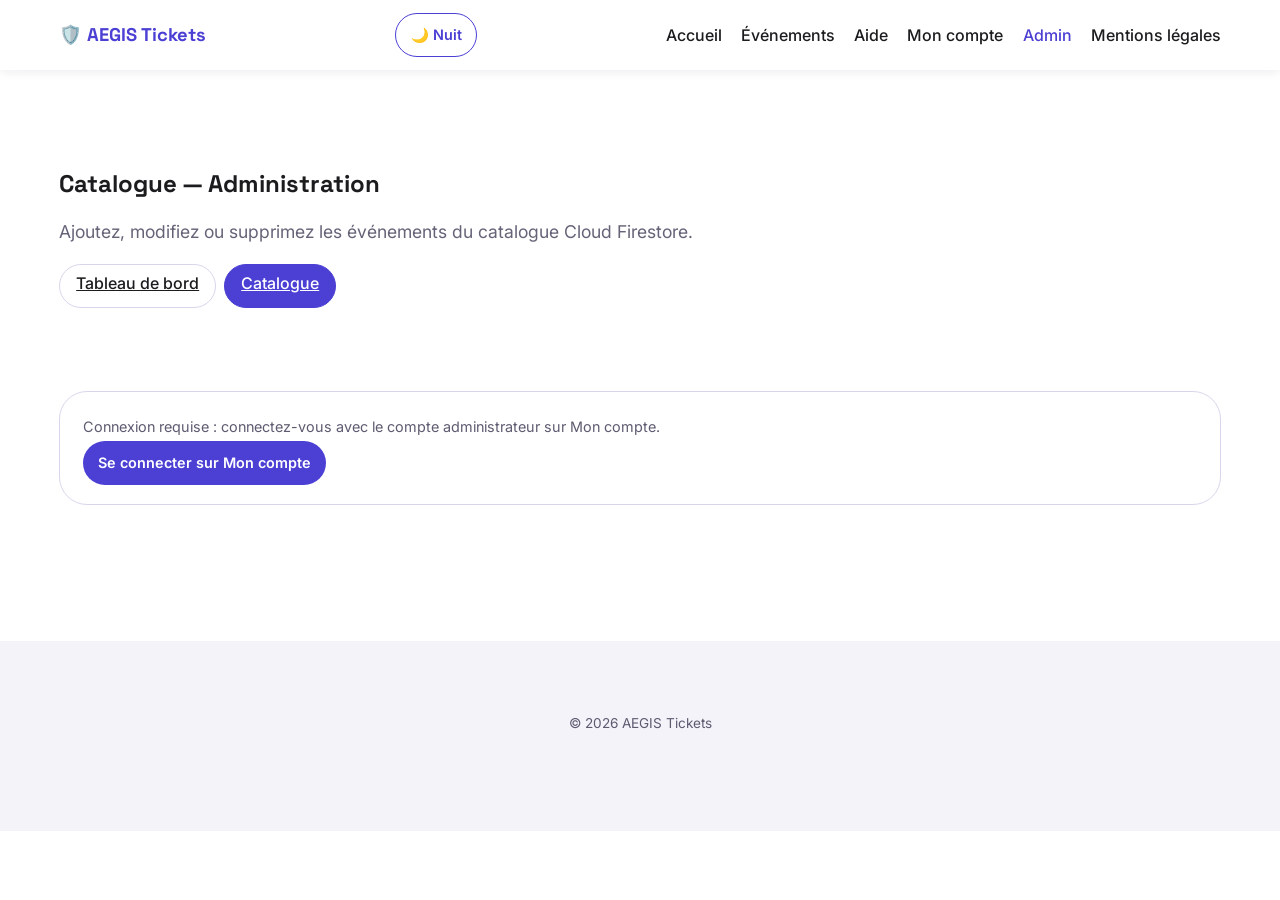
==== admin-catalogue.html @ 67c186d0 "Split admin dashboard/catalog and add light/dark theme toggle" ====
<!DOCTYPE html>
<html lang="fr">
<head>
<meta charset="UTF-8"><meta name="viewport" content="width=device-width, initial-scale=1">
<title>Catalogue Admin — AEGIS Tickets</title>
<link rel="icon" href="assets/img/favicon.svg" type="image/svg+xml">
<link href="https://fonts.googleapis.com/css2?family=Space+Grotesk:wght@400;500;700&family=Inter:wght@400;500;600&display=swap" rel="stylesheet">
<link rel="stylesheet" href="https://fonts.googleapis.com/css2?family=Material+Symbols+Outlined:opsz,wght,FILL,GRAD@24,400,0,0">
<link rel="stylesheet" href="assets/css/style.css">
</head>
<body>
<a class="skip-link" href="#main">Aller au contenu principal</a>
<header class="site-header"><nav class="nav-main" role="navigation" aria-label="Navigation principale">
<a class="brand" href="index.html">🛡️ AEGIS Tickets</a>
<button class="nav-toggle" id="nav-toggle" aria-expanded="false" aria-controls="nav-menu" aria-label="Menu">☰</button>
<ul id="nav-menu" class="nav-menu" hidden>
<li><a href="index.html">Accueil</a></li><li><a href="evenements.html">Événements</a></li>
<li><a href="aide.html">Aide</a></li><li><a href="compte.html">Mon compte</a></li><li><a href="admin.html" aria-current="page">Admin</a></li><li><a href="mentions-legales.html">Mentions légales</a></li>
</ul></nav></header>
<main id="main">
<section class="page-hero">
  <h1>Catalogue — Administration</h1>
  <p class="hero-lead">Ajoutez, modifiez ou supprimez les événements du catalogue Cloud Firestore.</p>
  <nav class="chips" aria-label="Navigation de l'espace administrateur">
    <a class="chip" href="admin.html">Tableau de bord</a>
    <a class="chip is-active" href="admin-catalogue.html" aria-current="page">Catalogue</a>
  </nav>
</section>

<section class="card" id="admin-gate" aria-label="Accès administrateur">
  <div class="card-body">
    <p id="admin-status" class="card-meta">Vérification des droits administrateur…</p>
    <a class="btn btn-primary btn-sm" id="admin-login-link" href="compte.html" hidden>Se connecter sur Mon compte</a>
  </div>
</section>

<section id="admin-panel" hidden aria-label="Gestion du catalogue">
  <div class="card" style="margin:1.5rem 0">
    <div class="card-body">
      <h2>Ajouter / modifier un événement</h2>
      <form id="admin-event-form" class="contact-form">
        <div class="form-row"><label for="ae-id">Identifiant (slug)</label><input type="text" id="ae-id" required placeholder="ex: soiree-vip-ete"></div>
        <div class="form-row"><label for="ae-title">Titre</label><input type="text" id="ae-title" required placeholder="Nom du spectacle"></div>
        <div class="form-row"><label for="ae-category">Catégorie (festival, concert, theatre, sport)</label><input type="text" id="ae-category" required value="concert"></div>
        <div class="form-row"><label for="ae-catlabel">Libellé catégorie</label><input type="text" id="ae-catlabel" required value="Concert"></div>
        <div class="form-row"><label for="ae-date">Date</label><input type="text" id="ae-date" required placeholder="15 juillet 2027"></div>
        <div class="form-row"><label for="ae-lieu">Lieu</label><input type="text" id="ae-lieu" required placeholder="Paris"></div>
        <div class="form-row"><label for="ae-prix">Prix (€)</label><input type="number" id="ae-prix" required min="1" step="1" value="40"></div>
        <div class="form-row"><label for="ae-stock">Stock</label><input type="number" id="ae-stock" required min="0" step="1" value="100"></div>
        <div class="form-row"><label for="ae-img">Image (chemin relatif)</label><input type="text" id="ae-img" required value="assets/img/events/nova.jpg"></div>
        <div class="form-row"><label for="ae-desc">Description</label><textarea id="ae-desc" rows="2" required>Événement officiel AEGIS Tickets.</textarea></div>
        <div class="form-actions">
          <button type="submit" class="btn btn-primary btn-sm">Enregistrer dans Firestore</button>
          <button type="button" class="btn btn-outline btn-sm" id="ae-reset">Nouveau</button>
        </div>
        <p class="form-msg" id="ae-msg" role="status" aria-live="polite"></p>
      </form>
    </div>
  </div>

  <div class="section-head">
    <h2>Catalogue actuel</h2>
    <div class="search-bar"><input type="search" id="ae-search" placeholder="Filtrer par titre, lieu ou slug…" aria-label="Filtrer le catalogue"></div>
  </div>
  <div class="tickets-list" id="admin-events-list"></div>
</section>
</main>
<footer class="site-footer"><p class="footer-bottom">© 2026 AEGIS Tickets</p></footer>
<script src="assets/js/cart-core.js"></script><script src="assets/js/main.js"></script>
</body></html>
---- assets/css/style.css ----
/* ===== AEGIS Tickets — Material 3 ===== */
:root {
  --primary:#4b3fd4; --primary-dark:#2a22a8; --on-primary:#fff;
  --secondary:#ff5c8a; --tertiary:#00b3a4;
  --surface:#fff; --surface-2:#f4f3fa; --on-surface:#1c1c1e; --muted:#5d5b70;
  --outline:#d9d6ec; --success:#00695c; --error:#c2185b;
  --radius-s:8px; --radius-m:16px; --radius-l:28px;
  --font-display:'Space Grotesk',sans-serif; --font-body:'Inter',sans-serif;
}
:root[data-theme="light"] {
  --primary:#4b3fd4; --primary-dark:#2a22a8; --on-primary:#fff;
  --surface:#fff; --surface-2:#f4f3fa; --on-surface:#1c1c1e; --muted:#5d5b70; --outline:#d9d6ec;
}
:root[data-theme="dark"] {
  --primary:#8b82ff; --primary-dark:#6c61f2; --on-primary:#fff;
  --surface:#17161d; --surface-2:#221f33; --on-surface:#f2f1fa; --muted:#b3b1c9; --outline:#3a3752;
}
@media (prefers-color-scheme: dark) {
  :root:not([data-theme="light"]) { --primary:#8b82ff; --primary-dark:#6c61f2; --surface:#17161d; --surface-2:#221f33; --on-surface:#f2f1fa; --muted:#b3b1c9; --outline:#3a3752; }
}
* { box-sizing:border-box; }
html { scroll-behavior:smooth; }
body { margin:0; font-family:var(--font-body); background:var(--surface); color:var(--on-surface); line-height:1.6; }
h1,h2,h3 { font-family:var(--font-display); line-height:1.2; }
img { max-width:100%; display:block; }
a { color:var(--primary); }
.sr-only { position:absolute; width:1px; height:1px; overflow:hidden; clip:rect(0 0 0 0); white-space:nowrap; }
.skip-link { position:absolute; left:-9999px; top:0; background:var(--primary); color:#fff; padding:.6rem 1rem; z-index:999; border-radius:0 0 var(--radius-s) 0; }
.skip-link:focus { left:0; }
:focus-visible { outline:3px solid var(--secondary); outline-offset:2px; }
@media (prefers-reduced-motion: reduce) { html { scroll-behavior:auto; } * { animation:none !important; transition:none !important; } }

/* Header */
.site-header { position:sticky; top:0; z-index:100; background:var(--surface); box-shadow:0 2px 10px rgba(20,15,60,.08); }
.nav-main { display:flex; align-items:center; justify-content:space-between; gap:1rem; max-width:1200px; margin:auto; padding:.8rem 1.2rem; }
.brand { display:inline-flex; align-items:center; gap:.4rem; min-height:44px; font-family:var(--font-display); font-weight:700; font-size:1.15rem; color:var(--primary); text-decoration:none; }
.nav-menu { display:flex; gap:1.2rem; list-style:none; margin:0; padding:0; }
.nav-menu a { display:inline-block; min-height:44px; line-height:44px; text-decoration:none; color:var(--on-surface); font-weight:500; }
.nav-menu a:hover, .nav-menu a[aria-current="page"] { color:var(--primary); }
.nav-toggle { display:none; min-height:44px; min-width:44px; background:none; border:1px solid var(--outline); border-radius:var(--radius-s); font-size:1.3rem; cursor:pointer; color:var(--on-surface); }

main { max-width:1200px; margin:auto; padding:0 1.2rem 3rem; }

/* Hero */
.hero { position:relative; min-height:60vh; display:flex; align-items:center; border-radius:var(--radius-l); overflow:hidden; margin-top:1.2rem; }
.hero-bg { position:absolute; inset:0; width:100%; height:100%; object-fit:cover; }
.hero::after { content:""; position:absolute; inset:0; background:linear-gradient(100deg, rgba(30,20,90,.85), rgba(75,63,212,.55) 55%, rgba(255,92,138,.35)); }
.hero-content { position:relative; z-index:1; color:#fff; padding:3rem 2.5rem; max-width:640px; }
.hero-kicker { display:inline-block; background:var(--secondary); color:#fff; font-weight:600; font-size:.8rem; text-transform:uppercase; letter-spacing:.08em; padding:.3rem .8rem; border-radius:999px; }
.hero h1 { font-size:clamp(2rem,5vw,3.4rem); margin:.8rem 0; }
.hero-lead { font-size:1.1rem; opacity:.95; }
.page-hero { padding:2.5rem 0 1.5rem; }
.page-hero .hero-lead { color:var(--muted); }
.hero-actions { display:flex; gap:.8rem; flex-wrap:wrap; margin-top:1.4rem; }

/* Countdown */
.countdown { display:inline-block; margin-top:1.6rem; background:rgba(255,255,255,.14); backdrop-filter:blur(6px); border:1px solid rgba(255,255,255,.35); border-radius:var(--radius-m); padding:.6rem 1.1rem; }
.cd-label { display:block; font-size:.75rem; text-transform:uppercase; letter-spacing:.08em; opacity:.85; }
.cd-value { font-family:'JetBrains Mono',monospace; font-weight:600; font-size:1.15rem; color:#ffd166; }

/* Boutons & chips */
.btn { display:inline-flex; align-items:center; justify-content:center; gap:.4rem; min-height:44px; padding:.55rem 1.2rem; border-radius:999px; border:1px solid transparent; font:inherit; font-weight:600; cursor:pointer; text-decoration:none; }
.btn-lg { min-height:52px; padding:.8rem 1.6rem; font-size:1.05rem; }
.btn-sm { min-height:40px; padding:.35rem .9rem; font-size:.9rem; }
.btn-primary { background:var(--primary); color:var(--on-primary); }
.btn-primary:hover { background:var(--primary-dark); }
.btn-primary:disabled { opacity:.6; cursor:default; }
.btn-outline { background:transparent; color:var(--primary); border-color:var(--primary); }
.hero .btn-outline { color:#fff; border-color:#fff; }
.icon-btn { background:none; border:none; min-width:44px; min-height:44px; cursor:pointer; color:var(--on-surface); border-radius:50%; }
.chips { display:flex; gap:.5rem; flex-wrap:wrap; margin:.8rem 0 1.2rem; }
.chip { min-height:44px; padding:.4rem 1rem; border-radius:999px; border:1px solid var(--outline); background:var(--surface); color:var(--on-surface); font:inherit; font-weight:500; cursor:pointer; }
.chip.is-active { background:var(--primary); border-color:var(--primary); color:#fff; }

/* Sections */
section { margin:2.5rem 0; }
.section-head { display:flex; align-items:center; justify-content:space-between; gap:1rem; flex-wrap:wrap; }
.search-bar input, .newsletter-form input, .contact-form input, .contact-form textarea, .form-row input, .form-row textarea, .cart-promo input {
  width:100%; min-height:44px; padding:.55rem .9rem; border:1px solid var(--outline); border-radius:var(--radius-s);
  font:inherit; background:var(--surface); color:var(--on-surface);
}
.search-bar { max-width:480px; margin-bottom:.4rem; }

/* Grille de cartes */
.cards-grid { display:grid; grid-template-columns:repeat(auto-fill,minmax(260px,1fr)); gap:1.2rem; }
.cards-grid.three { grid-template-columns:repeat(auto-fit,minmax(240px,1fr)); }
.card { background:var(--surface); border:1px solid var(--outline); border-radius:var(--radius-l); overflow:hidden; transition:transform .2s, box-shadow .2s; }
.card:hover { transform:translateY(-4px); box-shadow:0 12px 28px rgba(40,30,110,.14); }
.card-body { padding:1.2rem 1.4rem; }
.card-event { text-decoration:none; color:inherit; display:block; }
.card-icon { font-size:2rem; color:var(--primary); }
.card-tag { display:inline-block; background:rgba(0,179,164,.12); color:var(--tertiary); font-size:.75rem; font-weight:600; text-transform:uppercase; letter-spacing:.06em; padding:.2rem .6rem; border-radius:999px; }
.card-title-link { margin:.5rem 0 .3rem; font-size:1.15rem; color:var(--on-surface); }
.card-meta { color:var(--muted); font-size:.9rem; margin:.2rem 0; }
.card-foot { display:flex; justify-content:space-between; align-items:center; margin-top:.6rem; }
.card-price { font-weight:700; color:var(--primary); font-size:1.05rem; }
.card-stock { font-size:.8rem; color:var(--muted); }
.card-stock.low { color:var(--error); font-weight:600; }

/* Stats */
.stats-bar { display:flex; justify-content:space-around; gap:1rem; flex-wrap:wrap; background:var(--surface-2); border-radius:var(--radius-m); padding:1.4rem; }
.stat-item { text-align:center; }
.stat-number { display:block; font-family:var(--font-display); font-weight:700; font-size:1.5rem; color:var(--primary); }
.stat-label { font-size:.82rem; color:var(--muted); }

/* Carte map */
.map-card iframe { width:100%; height:280px; border:0; display:block; }
.map-actions { display:flex; flex-wrap:wrap; gap:.6rem; margin-top:.9rem; }
.map-actions .material-symbols-outlined { font-size:1.1rem; }

/* Presse fête */
.press-party { border-radius:var(--radius-l); padding:3rem 1.5rem; text-align:center; color:#fff;
  background:linear-gradient(120deg, var(--secondary), #ffb347 45%, var(--primary)); position:relative; overflow:hidden; }
.press-badge { display:inline-block; background:rgba(255,255,255,.2); border:1px solid rgba(255,255,255,.5); padding:.3rem .9rem; border-radius:999px; font-size:.8rem; font-weight:600; text-transform:uppercase; letter-spacing:.08em; }
.press-title { font-family:'Playfair Display',serif; font-style:italic; font-size:clamp(1.6rem,4vw,2.4rem); margin:.8rem 0 1.6rem; }
.press-cards { display:flex; justify-content:center; gap:1rem; flex-wrap:wrap; }
.press-card { display:flex; align-items:center; justify-content:center; min-height:64px; min-width:64px; padding:0 1.2rem; background:#fff; border-radius:var(--radius-m); transform:rotate(-2deg); box-shadow:0 8px 20px rgba(0,0,0,.18); transition:transform .2s; }
.press-card:nth-child(2n) { transform:rotate(2deg); }
.press-card:hover { transform:rotate(0) scale(1.05); }
.press-card img { max-height:28px; width:auto; }

/* Compte */
.account-profile { padding:1.4rem; }
.profile-main { display:flex; align-items:center; gap:1rem; flex-wrap:wrap; }
.avatar { width:64px; height:64px; border-radius:50%; display:flex; align-items:center; justify-content:center;
  font-family:var(--font-display); font-weight:700; font-size:1.4rem; color:#fff;
  background:linear-gradient(135deg, var(--primary), var(--secondary)); }
.profile-main h2 { margin:0; }
.profile-mail { color:var(--muted); margin:.2rem 0; word-break:break-all; }
.profile-badge { display:inline-block; background:rgba(0,179,164,.12); color:var(--success); font-size:.8rem; font-weight:600; padding:.2rem .6rem; border-radius:999px; }
.profile-main .profile-actions { margin-left:auto; display:flex; gap:.5rem; flex-wrap:wrap; }
.account-auth { margin-bottom:1.2rem; }
.account-auth[hidden], #account-profile[hidden], #logout-btn[hidden] { display:none !important; }
.profile-form { margin-top:1rem; padding:1.2rem; background:var(--surface-2); border-radius:var(--radius-m); display:grid; gap:.9rem; }
.profile-form[hidden] { display:none !important; }
.form-row { display:grid; gap:.3rem; }
.form-row label { font-weight:600; font-size:.9rem; }
.form-actions { display:flex; gap:.6rem; }
.form-msg { margin:.3rem 0 0; font-size:.9rem; }
.form-msg.ok { color:var(--success); } .form-msg.ko { color:var(--error); }

/* Billets */
.tickets-list { display:grid; gap:1rem; }
.ticket .qr { font-family:'JetBrains Mono',monospace; background:var(--surface-2); border:1px dashed var(--outline); border-radius:var(--radius-s); padding:.5rem .8rem; display:inline-block; margin-top:.5rem; font-size:.85rem; }
.no-result { color:var(--muted); font-style:italic; }

/* Panier */
.cart-fab { position:fixed; right:1.4rem; bottom:88px; width:56px; height:56px; border-radius:50%; border:none;
  background:var(--primary); color:#fff; font-size:1.5rem; cursor:pointer; z-index:120; box-shadow:0 8px 20px rgba(40,30,110,.35); }
.cart-badge { position:absolute; top:-4px; right:-4px; background:var(--secondary); color:#fff; border-radius:50%; min-width:22px; height:22px; display:flex; align-items:center; justify-content:center; font-size:.75rem; font-weight:700; }
.cart-badge[hidden], .cart-overlay[hidden], .cookie-banner[hidden], .no-result[hidden] { display:none !important; }
.cart-overlay { position:fixed; inset:0; background:rgba(10,8,30,.5); z-index:130; }
.cart-panel { position:fixed; top:0; right:0; height:100dvh; width:min(400px,100vw); background:var(--surface); z-index:140;
  box-shadow:-8px 0 30px rgba(0,0,0,.2); padding:1.2rem; overflow-y:auto; display:flex; flex-direction:column; gap:1rem; }
.cart-panel[hidden] { display:none !important; }
.cart-head { display:flex; align-items:center; justify-content:space-between; }
.cart-head h2 { margin:0; }
.cart-items { display:grid; gap:.7rem; }
.cart-empty { color:var(--muted); font-style:italic; text-align:center; padding:1.2rem .6rem; margin:0; }
.cart-item { display:grid; grid-template-columns:1fr auto auto auto; align-items:center; gap:.6rem; padding:.7rem; background:var(--surface-2); border-radius:var(--radius-s); }
.ci-info { display:flex; flex-direction:column; gap:.15rem; min-width:0; }
.ci-name { font-weight:600; }
.ci-meta { font-size:.78rem; color:var(--muted); }
.ci-price { font-weight:600; white-space:nowrap; }
.ci-qty { display:inline-flex; align-items:center; gap:.4rem; }
.qty-btn { min-width:36px; min-height:36px; border-radius:50%; border:1px solid var(--outline); background:var(--surface); color:var(--on-surface); font-weight:700; font-size:1.1rem; line-height:1; padding:0; display:inline-flex; align-items:center; justify-content:center; cursor:pointer; }
.qty-btn:hover { background:var(--primary); border-color:var(--primary); color:#fff; }
.cart-totals { border-top:1px solid var(--outline); padding-top:.8rem; font-size:.95rem; }
.cart-totals .ttc { font-size:1.15rem; color:var(--primary); }
.cart-promo { display:flex; gap:.5rem; }

/* Page détail événement */
.event-hero { position:relative; border-radius:var(--radius-l); overflow:hidden; margin-top:1.2rem; }
.event-hero-img { width:100%; height:300px; object-fit:cover; }
.event-hero-body { position:absolute; left:0; right:0; bottom:0; padding:1.4rem 1.6rem; color:#fff; background:linear-gradient(transparent, rgba(20,15,60,.85)); }
.buy-box { border:2px solid var(--primary); }

/* FAQ */
details.card summary { cursor:pointer; padding:1rem 1.4rem; font-weight:600; font-family:var(--font-display); min-height:44px; }
details.card[open] summary { border-bottom:1px solid var(--outline); }

/* Footer */
.site-footer { background:var(--surface-2); margin-top:3rem; padding:2.5rem 1.2rem 6rem; }
.footer-cols { max-width:1200px; margin:auto; display:grid; grid-template-columns:repeat(auto-fit,minmax(220px,1fr)); gap:1.6rem; }
.footer-cols ul { list-style:none; padding:0; margin:0; }
.footer-cols a { display:inline-block; min-height:44px; line-height:44px; text-decoration:none; color:var(--on-surface); }
.footer-cols a:hover { color:var(--primary); }
.footer-cols h3 { margin-top:0; }
.newsletter-form { display:flex; gap:.5rem; }
.footer-bottom { text-align:center; color:var(--muted); font-size:.85rem; max-width:1200px; margin:2rem auto 0; }

/* Bandeau cookies */
.cookie-banner { position:fixed; left:0; right:0; bottom:0; z-index:150; background:var(--surface); border-top:1px solid var(--outline); padding:1rem 1.2rem; display:flex; align-items:center; justify-content:space-between; gap:1rem; flex-wrap:wrap; }
.cookie-banner p { margin:0; }
.cookie-actions { display:flex; gap:.5rem; }
body.has-cookie-banner { padding-bottom:96px; }

/* Responsive */
@media (max-width:720px) {
  .nav-toggle { display:inline-flex; align-items:center; justify-content:center; }
  .nav-menu { position:absolute; top:100%; left:0; right:0; flex-direction:column; gap:0; background:var(--surface); box-shadow:0 12px 24px rgba(0,0,0,.12); padding:.6rem 1.2rem 1rem; }
  .nav-menu[hidden] { display:none; }
  .hero { min-height:70vh; }
  .hero-content { padding:2rem 1.4rem; }
  .profile-main .btn { margin-left:0; }
  body.has-cookie-banner { padding-bottom:150px; }
}
.card-img { width:100%; aspect-ratio:16/9; height:auto; display:block; object-fit:cover; }
.event-hero-img { width:100%; height:320px; object-fit:cover; }
.hero-bg { width:100%; height:100%; object-fit:cover; }
/* CTA vifs */
.btn-cta { background: linear-gradient(120deg, var(--secondary), #ffb347); color:#fff; box-shadow:0 8px 24px rgba(255,92,138,.45); font-size:1.1rem; }
.btn-cta:hover { transform:translateY(-2px); box-shadow:0 12px 30px rgba(255,92,138,.55); }
.btn-ghost { background:rgba(255,255,255,.12); color:#fff; border-color:rgba(255,255,255,.6); backdrop-filter:blur(4px); }
.btn-ghost:hover { background:rgba(255,255,255,.22); }
.hero-trust { list-style:none; display:flex; gap:1.2rem; flex-wrap:wrap; padding:0; margin:1.4rem 0 0; font-size:.9rem; }
.hero-trust li { display:inline-flex; align-items:center; gap:.35rem; }
.hero-trust .material-symbols-outlined { font-size:1.1rem; color:#7dffd4; }
.hero-content h1 { text-shadow:0 2px 18px rgba(0,0,0,.35); }
.press-card { transform:rotate(-1.2deg); }
.press-card:nth-child(2n) { transform:rotate(1.2deg); }
.press-card img { max-height:28px; width:auto; height:auto; max-width:140px; object-fit:contain; }
@media (max-width:720px) { .press-cards { flex-direction:row; } }
/* Icônes + animations section presse */
.press-badge .material-symbols-outlined { font-size:1rem; vertical-align:-2px; }
.press-sub { display:flex; align-items:center; justify-content:center; gap:.4rem; opacity:.9; font-size:.95rem; margin:-.6rem 0 1.4rem; }
.press-sub .material-symbols-outlined { color:#ffe082; }
.press-spark { position:absolute; color:rgba(255,255,255,.85); animation:sparkFloat 4s ease-in-out infinite; }
.press-spark.s1 { top:18%; left:8%; font-size:1.6rem; }
.press-spark.s2 { top:24%; right:10%; font-size:1.3rem; animation-delay:1.2s; }
.press-spark.s3 { bottom:16%; left:14%; font-size:1.1rem; animation-delay:2.1s; }
@keyframes sparkFloat { 0%,100% { transform:translateY(0) rotate(0); opacity:.7; } 50% { transform:translateY(-12px) rotate(20deg); opacity:1; } }
.press-card { animation:cardIn .6s ease backwards; }
.press-card:nth-child(1) { animation-delay:.05s; } .press-card:nth-child(2) { animation-delay:.15s; }
.press-card:nth-child(3) { animation-delay:.25s; } .press-card:nth-child(4) { animation-delay:.35s; }
@keyframes cardIn { from { opacity:0; transform:translateY(18px) rotate(0); } to { opacity:1; } }
.press-card:hover { animation:cardPop .3s ease; }
@keyframes cardPop { 50% { transform:scale(1.08) rotate(0); } }
@media (prefers-reduced-motion: reduce) { .press-spark, .press-card { animation:none !important; } }
/* Témoignages : avatar circulaire 50% + auteur */
.temoignage .card-body { display:flex; flex-direction:column; align-items:center; text-align:center; gap:.8rem; }
.avatar-img { width:72px; height:72px; border-radius:50%; object-fit:cover; border:3px solid var(--secondary); box-shadow:0 4px 12px rgba(255,92,138,.3); }
.temoignage-text { font-size:1rem; margin:0; font-style:italic; }
.temoignage-author { display:flex; flex-direction:column; font-style:normal; }
.temoignage-author strong { font-family:var(--font-display); color:var(--primary); }
.temoignage-author span { font-size:.82rem; color:var(--muted); }

.hero-kicker { color:#4a0e2e; }
/* Correctifs QA : contraste kicker + boutons sm >= 44px */
@media (max-width:720px) {
  .btn-sm { min-height:44px; }
}
.btn-sm { min-height:44px; }
/* FAQ : cartes propres, indicateur animé, contenu aéré */
details.card { margin-bottom:.7rem; }
details.card summary { list-style:none; position:relative; padding-right:2.4rem; }
details.card summary::-webkit-details-marker { display:none; }
details.card summary::after { content:"expand_more"; font-family:'Material Symbols Outlined'; position:absolute; right:1.1rem; top:50%; transform:translateY(-50%); transition:transform .2s; color:var(--primary); }
details.card[open] summary::after { transform:translateY(-50%) rotate(180deg); }
details.card .card-body { padding-top:.2rem; }
/* Formulaire : grille aérée, labels bien visibles */
.contact-form { display:grid; gap:1rem; padding:1.4rem; }
.contact-form .form-row { gap:.4rem; }
.contact-form label { font-size:.95rem; }
.contact-form .btn { justify-self:start; }
/* chevron FAQ : icône material, plus de texte brut */
details.card summary::after { content:""; width:24px; height:24px; right:1.2rem;
  background:currentColor; -webkit-mask:url("data:image/svg+xml,%3Csvg xmlns='http://www.w3.org/2000/svg' viewBox='0 0 24 24'%3E%3Cpath d='M7 10l5 5 5-5z'/%3E%3C/svg%3E") center/contain no-repeat;
  mask:url("data:image/svg+xml,%3Csvg xmlns='http://www.w3.org/2000/svg' viewBox='0 0 24 24'%3E%3Cpath d='M7 10l5 5 5-5z'/%3E%3C/svg%3E") center/contain no-repeat; }

/* ===== Tarifs multiples ===== */
.tarifs { display: flex; flex-direction: column; gap: .75rem; }
.tarif-option {
  display: flex; align-items: center; gap: .75rem;
  padding: .9rem 1rem; border: 2px solid var(--border, #e2e2ea);
  border-radius: 12px; cursor: pointer; min-height: 44px;
  transition: border-color .15s, background .15s;
}
.tarif-option:has(input:checked) { border-color: var(--primary, #4b3fd4); background: rgba(75,63,212,.06); }
.tarif-option input { accent-color: var(--primary, #4b3fd4); width: 20px; height: 20px; flex-shrink: 0; }
.tarif-option .tarif-label { font-weight: 600; flex: 1; }
.tarif-option .tarif-prix { font-weight: 700; color: var(--primary, #4b3fd4); }
.tarif-note { font-size: .85rem; color: var(--text-muted, #666); margin-top: .5rem; }
@media (prefers-reduced-motion: reduce) { .tarif-option { transition: none; } }

/* ===== Option cadeau ===== */
.cadeau-box { margin-top: 1rem; padding-top: 1rem; border-top: 1px solid var(--border, #e2e2ea); }
.cadeau-option { display: flex; align-items: center; gap: .6rem; cursor: pointer; min-height: 44px; }
.cadeau-option input { accent-color: var(--primary, #4b3fd4); width: 20px; height: 20px; flex-shrink: 0; }
.cadeau-label { font-weight: 600; }
.cadeau-fields { display: flex; flex-direction: column; gap: .4rem; margin-top: .75rem; padding: .9rem; background: rgba(75,63,212,.05); border-radius: 12px; }
.cadeau-fields label { font-size: .9rem; font-weight: 600; margin-top: .4rem; }
.cadeau-fields input, .cadeau-fields textarea {
  padding: .7rem .9rem; border: 1.5px solid var(--border, #e2e2ea); border-radius: 10px;
  font: inherit; min-height: 44px; background: #fff; color: inherit;
}
.cadeau-fields textarea { min-height: 80px; resize: vertical; }
.cadeau-fields input:focus, .cadeau-fields textarea:focus { outline: 2px solid var(--primary, #4b3fd4); outline-offset: 1px; }
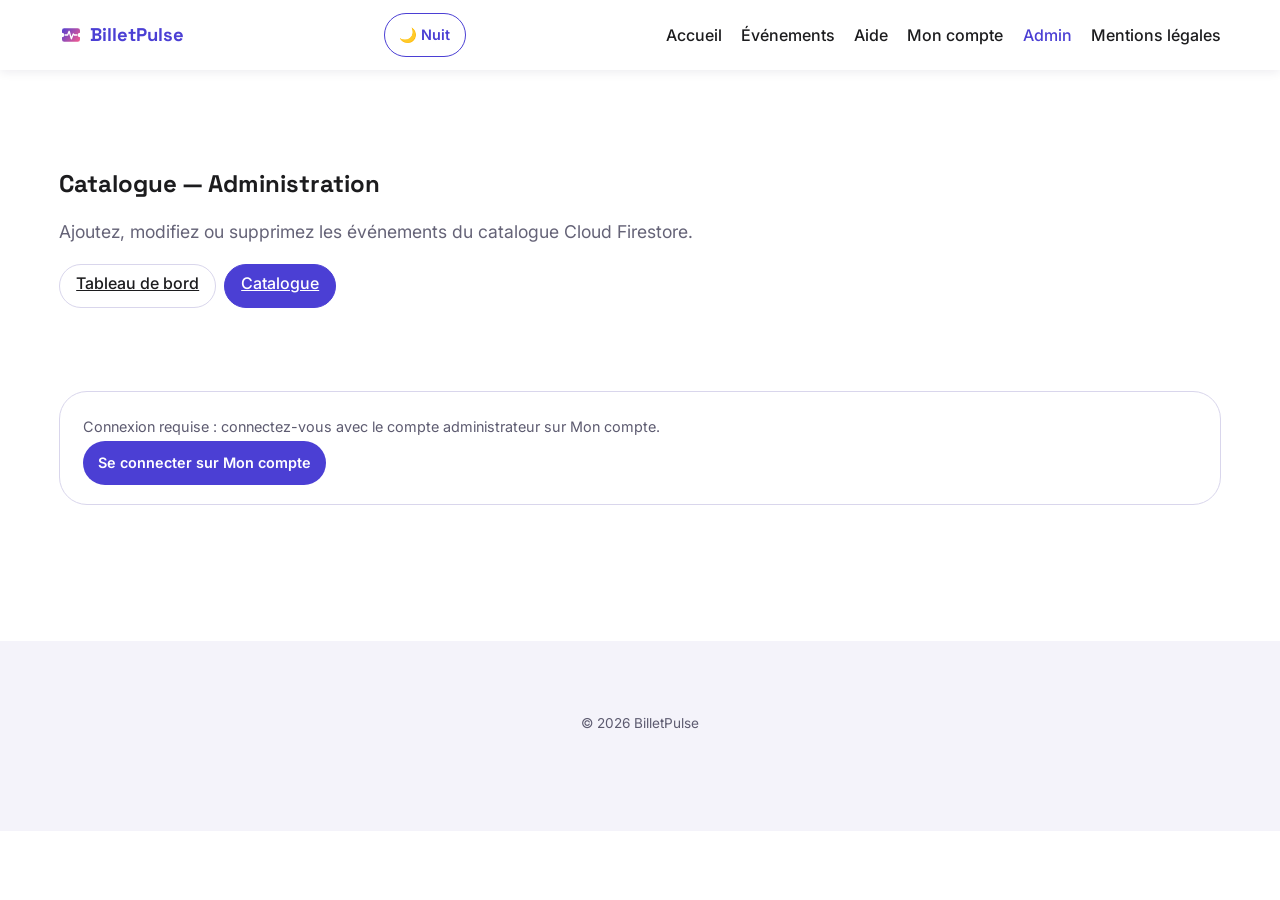
==== commit 8f49a943: "Rebrand site to BilletPulse with custom SVG logo" ====
--- a/admin-catalogue.html
+++ b/admin-catalogue.html
@@ -1,8 +1,8 @@
-<!DOCTYPE html>
+﻿<!DOCTYPE html>
 <html lang="fr">
 <head>
 <meta charset="UTF-8"><meta name="viewport" content="width=device-width, initial-scale=1">
-<title>Catalogue Admin — AEGIS Tickets</title>
+<title>Catalogue Admin — BilletPulse</title>
 <link rel="icon" href="assets/img/favicon.svg" type="image/svg+xml">
 <link href="https://fonts.googleapis.com/css2?family=Space+Grotesk:wght@400;500;700&family=Inter:wght@400;500;600&display=swap" rel="stylesheet">
 <link rel="stylesheet" href="https://fonts.googleapis.com/css2?family=Material+Symbols+Outlined:opsz,wght,FILL,GRAD@24,400,0,0">
@@ -11,7 +11,7 @@
 <body>
 <a class="skip-link" href="#main">Aller au contenu principal</a>
 <header class="site-header"><nav class="nav-main" role="navigation" aria-label="Navigation principale">
-<a class="brand" href="index.html">🛡️ AEGIS Tickets</a>
+<a class="brand" href="index.html"><img src="assets/img/logo.svg" alt="" width="24" height="24"> BilletPulse</a>
 <button class="nav-toggle" id="nav-toggle" aria-expanded="false" aria-controls="nav-menu" aria-label="Menu">☰</button>
 <ul id="nav-menu" class="nav-menu" hidden>
 <li><a href="index.html">Accueil</a></li><li><a href="evenements.html">Événements</a></li>
@@ -48,7 +48,7 @@
         <div class="form-row"><label for="ae-prix">Prix (€)</label><input type="number" id="ae-prix" required min="1" step="1" value="40"></div>
         <div class="form-row"><label for="ae-stock">Stock</label><input type="number" id="ae-stock" required min="0" step="1" value="100"></div>
         <div class="form-row"><label for="ae-img">Image (chemin relatif)</label><input type="text" id="ae-img" required value="assets/img/events/nova.jpg"></div>
-        <div class="form-row"><label for="ae-desc">Description</label><textarea id="ae-desc" rows="2" required>Événement officiel AEGIS Tickets.</textarea></div>
+        <div class="form-row"><label for="ae-desc">Description</label><textarea id="ae-desc" rows="2" required>Événement officiel BilletPulse.</textarea></div>
         <div class="form-actions">
           <button type="submit" class="btn btn-primary btn-sm">Enregistrer dans Firestore</button>
           <button type="button" class="btn btn-outline btn-sm" id="ae-reset">Nouveau</button>
@@ -65,6 +65,6 @@
   <div class="tickets-list" id="admin-events-list"></div>
 </section>
 </main>
-<footer class="site-footer"><p class="footer-bottom">© 2026 AEGIS Tickets</p></footer>
+<footer class="site-footer"><p class="footer-bottom">© 2026 BilletPulse</p></footer>
 <script src="assets/js/cart-core.js"></script><script src="assets/js/main.js"></script>
 </body></html>
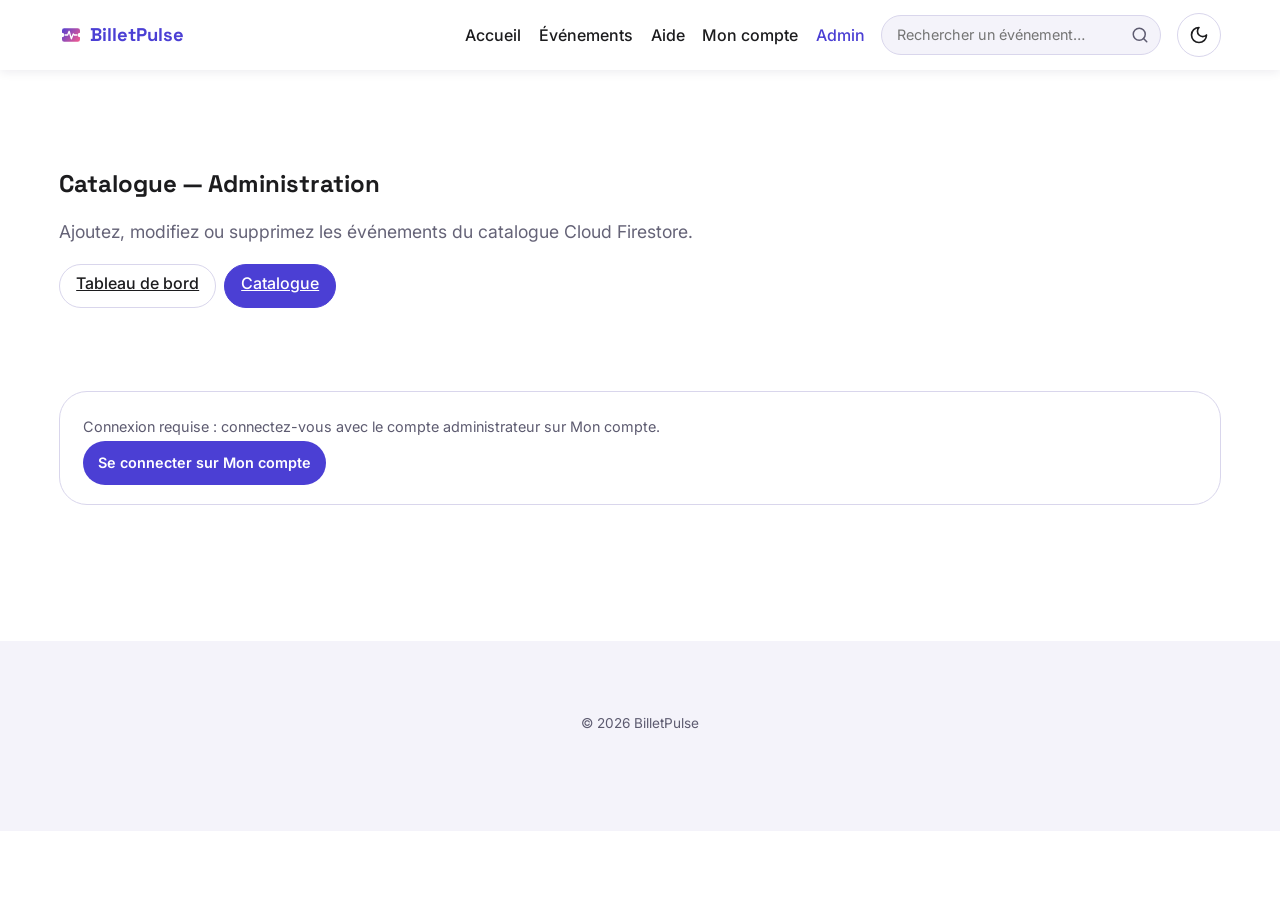
==== commit 8469c36c: "Remove Mentions légales from top nav and move search bar to the right" ====
--- a/admin-catalogue.html
+++ b/admin-catalogue.html
@@ -15,7 +15,7 @@
 <button class="nav-toggle" id="nav-toggle" aria-expanded="false" aria-controls="nav-menu" aria-label="Menu">☰</button>
 <ul id="nav-menu" class="nav-menu" hidden>
 <li><a href="index.html">Accueil</a></li><li><a href="evenements.html">Événements</a></li>
-<li><a href="aide.html">Aide</a></li><li><a href="compte.html">Mon compte</a></li><li><a href="admin.html" aria-current="page">Admin</a></li><li><a href="mentions-legales.html">Mentions légales</a></li>
+<li><a href="aide.html">Aide</a></li><li><a href="compte.html">Mon compte</a></li><li><a href="admin.html" aria-current="page">Admin</a></li>
 </ul></nav></header>
 <main id="main">
 <section class="page-hero">
--- a/assets/css/style.css
+++ b/assets/css/style.css
@@ -32,9 +32,16 @@
 
 /* Header */
 .site-header { position:sticky; top:0; z-index:100; background:var(--surface); box-shadow:0 2px 10px rgba(20,15,60,.08); }
-.nav-main { display:flex; align-items:center; justify-content:space-between; gap:1rem; max-width:1200px; margin:auto; padding:.8rem 1.2rem; }
-.brand { display:inline-flex; align-items:center; gap:.4rem; min-height:44px; font-family:var(--font-display); font-weight:700; font-size:1.15rem; color:var(--primary); text-decoration:none; }
-.nav-menu { display:flex; gap:1.2rem; list-style:none; margin:0; padding:0; }
+.nav-main { display:flex; align-items:center; justify-content:space-between; gap:1rem; max-width:1200px; margin:auto; padding:.8rem 1.2rem; position:relative; }
+.brand { display:inline-flex; align-items:center; gap:.4rem; min-height:44px; font-family:var(--font-display); font-weight:700; font-size:1.15rem; color:var(--primary); text-decoration:none; flex-shrink:0; }
+.nav-search { position:relative; flex:1 1 200px; max-width:280px; display:flex; align-items:center; }
+.nav-search input { width:100%; min-height:40px; padding:.4rem 2.4rem .4rem .95rem; border:1px solid var(--outline); border-radius:999px; font:inherit; font-size:.9rem; background:var(--surface-2); color:var(--on-surface); }
+.nav-search input:focus { outline:2px solid var(--primary); outline-offset:1px; background:var(--surface); }
+.nav-search button { position:absolute; right:4px; width:34px; height:34px; border-radius:50%; border:none; background:transparent; color:var(--muted); cursor:pointer; display:inline-flex; align-items:center; justify-content:center; }
+.nav-search button:hover { color:var(--primary); }
+.nav-menu { display:flex; gap:1.1rem; list-style:none; margin:0 0 0 auto; padding:0; }
+.theme-toggle { display:inline-flex; align-items:center; justify-content:center; width:44px; height:44px; border-radius:50%; border:1px solid var(--outline); background:var(--surface); color:var(--on-surface); cursor:pointer; flex-shrink:0; transition:border-color .15s, color .15s; }
+.theme-toggle:hover { border-color:var(--primary); color:var(--primary); }
 .nav-menu a { display:inline-block; min-height:44px; line-height:44px; text-decoration:none; color:var(--on-surface); font-weight:500; }
 .nav-menu a:hover, .nav-menu a[aria-current="page"] { color:var(--primary); }
 .nav-toggle { display:none; min-height:44px; min-width:44px; background:none; border:1px solid var(--outline); border-radius:var(--radius-s); font-size:1.3rem; cursor:pointer; color:var(--on-surface); }
@@ -87,7 +94,9 @@
 .card { background:var(--surface); border:1px solid var(--outline); border-radius:var(--radius-l); overflow:hidden; transition:transform .2s, box-shadow .2s; }
 .card:hover { transform:translateY(-4px); box-shadow:0 12px 28px rgba(40,30,110,.14); }
 .card-body { padding:1.2rem 1.4rem; }
-.card-event { text-decoration:none; color:inherit; display:block; }
+.card-event { text-decoration:none; color:inherit; display:flex; flex-direction:column; height:100%; }
+.card-event .card-body { display:flex; flex-direction:column; flex:1; }
+.card-event .card-foot { margin-top:auto; padding-top:.6rem; }
 .card-icon { font-size:2rem; color:var(--primary); }
 .card-tag { display:inline-block; background:rgba(0,179,164,.12); color:var(--tertiary); font-size:.75rem; font-weight:600; text-transform:uppercase; letter-spacing:.06em; padding:.2rem .6rem; border-radius:999px; }
 .card-title-link { margin:.5rem 0 .3rem; font-size:1.15rem; color:var(--on-surface); }
@@ -148,11 +157,13 @@
 .cart-fab { position:fixed; right:1.4rem; bottom:88px; width:56px; height:56px; border-radius:50%; border:none;
   background:var(--primary); color:#fff; font-size:1.5rem; cursor:pointer; z-index:120; box-shadow:0 8px 20px rgba(40,30,110,.35); }
 .cart-badge { position:absolute; top:-4px; right:-4px; background:var(--secondary); color:#fff; border-radius:50%; min-width:22px; height:22px; display:flex; align-items:center; justify-content:center; font-size:.75rem; font-weight:700; }
-.cart-badge[hidden], .cart-overlay[hidden], .cookie-banner[hidden], .no-result[hidden] { display:none !important; }
-.cart-overlay { position:fixed; inset:0; background:rgba(10,8,30,.5); z-index:130; }
+.cart-badge[hidden], .cookie-banner[hidden], .no-result[hidden], .cadeau-fields[hidden] { display:none !important; }
+.cart-overlay { position:fixed; inset:0; background:rgba(10,8,30,.5); z-index:130; opacity:1; visibility:visible; transition:opacity .2s ease, visibility .2s ease; }
+.cart-overlay[hidden] { display:block !important; opacity:0; visibility:hidden; pointer-events:none; }
 .cart-panel { position:fixed; top:0; right:0; height:100dvh; width:min(400px,100vw); background:var(--surface); z-index:140;
-  box-shadow:-8px 0 30px rgba(0,0,0,.2); padding:1.2rem; overflow-y:auto; display:flex; flex-direction:column; gap:1rem; }
-.cart-panel[hidden] { display:none !important; }
+  box-shadow:-8px 0 30px rgba(0,0,0,.2); padding:1.2rem; overflow-y:auto; display:flex; flex-direction:column; gap:1rem;
+  transform:translateX(0); visibility:visible; transition:transform .22s cubic-bezier(.2,.8,.2,1), visibility .22s ease; will-change:transform; contain:layout style; }
+.cart-panel[hidden] { display:flex !important; transform:translateX(100%); visibility:hidden; pointer-events:none; }
 .cart-head { display:flex; align-items:center; justify-content:space-between; }
 .cart-head h2 { margin:0; }
 .cart-items { display:grid; gap:.7rem; }
@@ -197,6 +208,8 @@
 
 /* Responsive */
 @media (max-width:720px) {
+  .nav-main { flex-wrap:wrap; }
+  .nav-search { order:3; flex:1 1 100%; max-width:none; }
   .nav-toggle { display:inline-flex; align-items:center; justify-content:center; }
   .nav-menu { position:absolute; top:100%; left:0; right:0; flex-direction:column; gap:0; background:var(--surface); box-shadow:0 12px 24px rgba(0,0,0,.12); padding:.6rem 1.2rem 1rem; }
   .nav-menu[hidden] { display:none; }
@@ -205,7 +218,7 @@
   .profile-main .btn { margin-left:0; }
   body.has-cookie-banner { padding-bottom:150px; }
 }
-.card-img { width:100%; aspect-ratio:16/9; height:auto; display:block; object-fit:cover; }
+.card-img { width:100%; aspect-ratio:16/9; height:auto; display:block; object-fit:cover; object-position:center; flex-shrink:0; }
 .event-hero-img { width:100%; height:320px; object-fit:cover; }
 .hero-bg { width:100%; height:100%; object-fit:cover; }
 /* CTA vifs */
@@ -296,3 +309,38 @@
 }
 .cadeau-fields textarea { min-height: 80px; resize: vertical; }
 .cadeau-fields input:focus, .cadeau-fields textarea:focus { outline: 2px solid var(--primary, #4b3fd4); outline-offset: 1px; }
+
+/* ===== Bulle info confirmation / erreur ===== */
+.toast-bubble {
+  position: fixed; top: 80px; right: 1.2rem; z-index: 200;
+  display: flex; align-items: center; gap: .75rem;
+  max-width: min(420px, calc(100vw - 2.4rem));
+  padding: .9rem 1.1rem; border-radius: var(--radius-m);
+  color: #fff; font-weight: 600; font-size: .95rem;
+  box-shadow: 0 12px 32px rgba(0, 0, 0, .28);
+  animation: toastIn .22s ease-out;
+}
+.toast-bubble[hidden] { display: none !important; }
+.toast-bubble.toast-ok { background: #047857; border: 2px solid #34d399; }
+.toast-bubble.toast-err { background: #be123c; border: 2px solid #fb7185; }
+.toast-bubble img { width: 28px; height: 28px; flex-shrink: 0; }
+.toast-bubble .toast-close { background: transparent; border: none; color: #fff; font-size: 1.25rem; line-height: 1; cursor: pointer; margin-left: auto; padding: .2rem .4rem; }
+@keyframes toastIn { from { opacity: 0; transform: translateY(-10px) scale(.97); } to { opacity: 1; transform: translateY(0) scale(1); } }
+
+/* ===== Autocomplétion adresse postale ===== */
+.address-autocomplete { position: relative; }
+.address-suggestions {
+  position: absolute; left: 0; right: 0; top: 100%; z-index: 60;
+  margin: .25rem 0 0; padding: .25rem 0; list-style: none;
+  background: var(--surface); border: 1px solid var(--outline);
+  border-radius: var(--radius-s); box-shadow: 0 10px 24px rgba(0, 0, 0, .16);
+  max-height: 220px; overflow-y: auto;
+}
+.address-suggestions[hidden] { display: none !important; }
+.address-suggestions li button {
+  display: block; width: 100%; text-align: left; padding: .6rem .9rem;
+  border: none; background: transparent; color: var(--on-surface);
+  font: inherit; font-size: .9rem; cursor: pointer;
+}
+.address-suggestions li button:hover,
+.address-suggestions li button:focus-visible { background: var(--surface-2); color: var(--primary); }
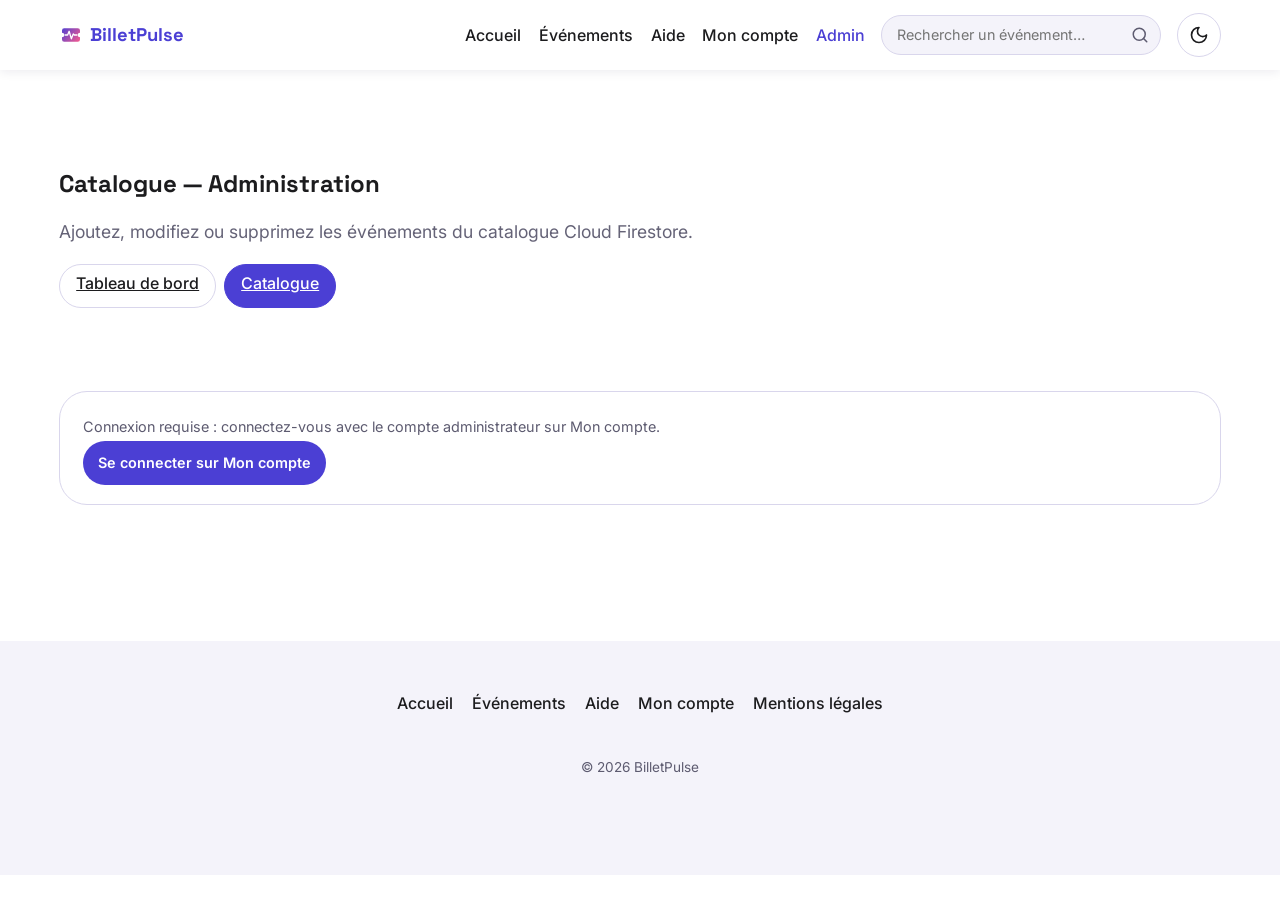
==== commit 72b0e809: "Add Accueil and Mentions légales links to footer across all pages" ====
--- a/admin-catalogue.html
+++ b/admin-catalogue.html
@@ -65,6 +65,6 @@
   <div class="tickets-list" id="admin-events-list"></div>
 </section>
 </main>
-<footer class="site-footer"><p class="footer-bottom">© 2026 BilletPulse</p></footer>
+<footer class="site-footer"><nav class="footer-links" aria-label="Liens utiles"><a href="index.html">Accueil</a><a href="evenements.html">Événements</a><a href="aide.html">Aide</a><a href="compte.html">Mon compte</a><a href="mentions-legales.html">Mentions légales</a></nav><p class="footer-bottom">© 2026 BilletPulse</p></footer>
 <script src="assets/js/cart-core.js"></script><script src="assets/js/main.js"></script>
 </body></html>
--- a/assets/css/style.css
+++ b/assets/css/style.css
@@ -197,6 +197,9 @@
 .footer-cols a { display:inline-block; min-height:44px; line-height:44px; text-decoration:none; color:var(--on-surface); }
 .footer-cols a:hover { color:var(--primary); }
 .footer-cols h3 { margin-top:0; }
+.footer-links { display:flex; justify-content:center; flex-wrap:wrap; gap:1.2rem; margin-bottom:.6rem; }
+.footer-links a { display:inline-block; min-height:44px; line-height:44px; text-decoration:none; color:var(--on-surface); font-weight:500; }
+.footer-links a:hover { color:var(--primary); }
 .newsletter-form { display:flex; gap:.5rem; }
 .footer-bottom { text-align:center; color:var(--muted); font-size:.85rem; max-width:1200px; margin:2rem auto 0; }
 
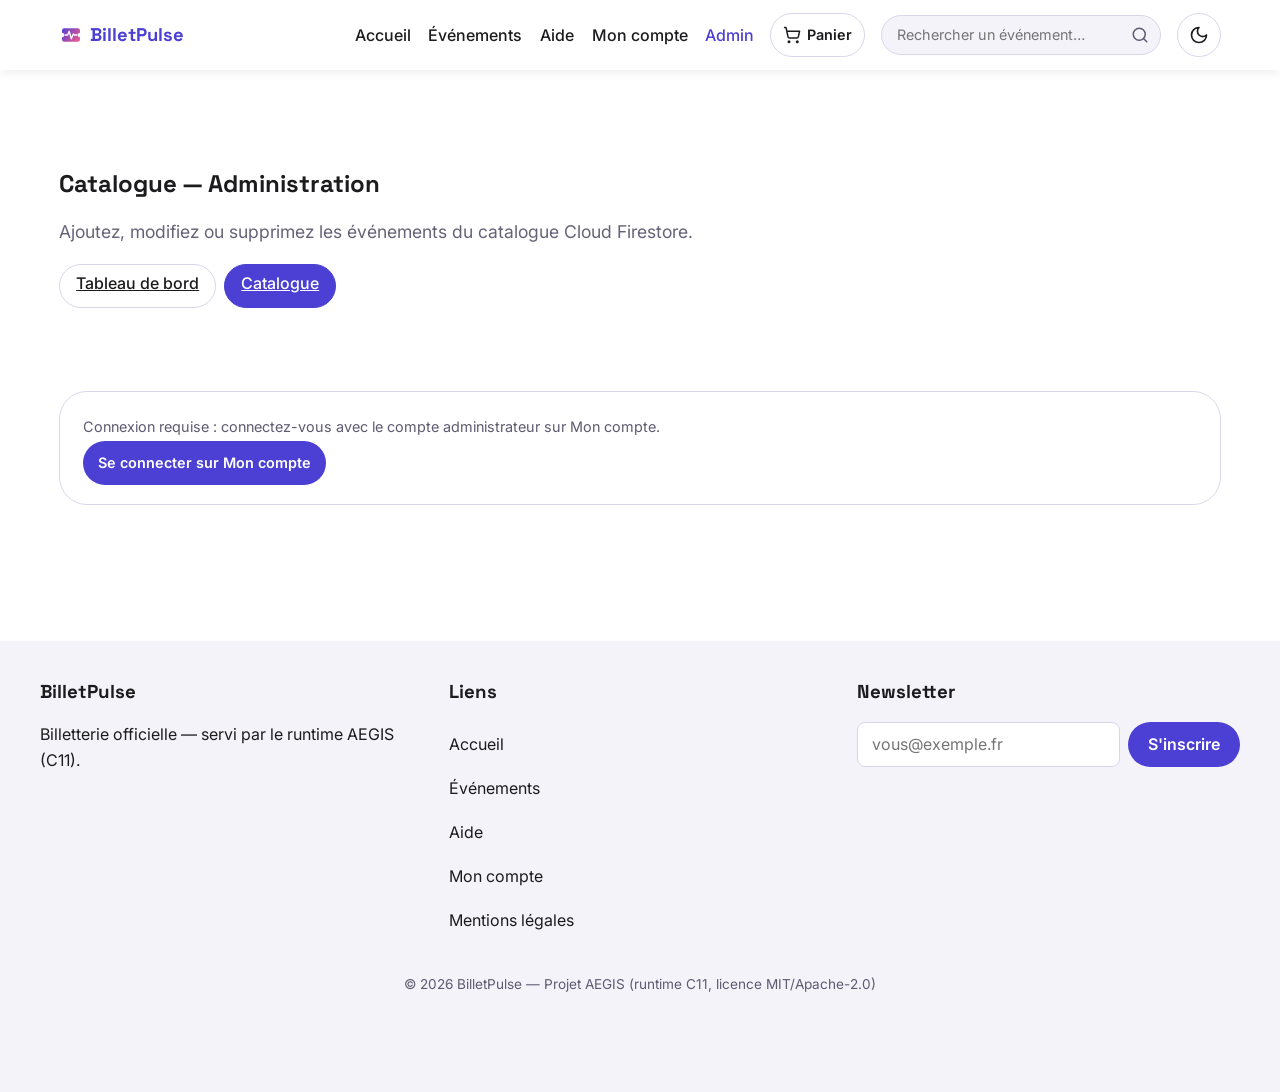
==== commit a78beda7: "Standardize 3-column footer across all pages to match index.html" ====
--- a/admin-catalogue.html
+++ b/admin-catalogue.html
@@ -65,6 +65,26 @@
   <div class="tickets-list" id="admin-events-list"></div>
 </section>
 </main>
-<footer class="site-footer"><nav class="footer-links" aria-label="Liens utiles"><a href="index.html">Accueil</a><a href="evenements.html">Événements</a><a href="aide.html">Aide</a><a href="compte.html">Mon compte</a><a href="mentions-legales.html">Mentions légales</a></nav><p class="footer-bottom">© 2026 BilletPulse</p></footer>
+<footer class="site-footer">
+  <div class="footer-cols">
+    <div><h3>BilletPulse</h3><p>Billetterie officielle — servi par le runtime AEGIS (C11).</p></div>
+    <nav aria-label="Liens utiles"><h3>Liens</h3><ul>
+      <li><a href="index.html">Accueil</a></li>
+      <li><a href="evenements.html">Événements</a></li>
+      <li><a href="aide.html">Aide</a></li>
+      <li><a href="compte.html">Mon compte</a></li>
+      <li><a href="mentions-legales.html">Mentions légales</a></li>
+    </ul></nav>
+    <div><h3>Newsletter</h3>
+      <form id="newsletter-form" class="newsletter-form">
+        <label class="sr-only" for="nl-email">Votre e-mail</label>
+        <input type="email" id="nl-email" required placeholder="vous@exemple.fr">
+        <button class="btn btn-primary" type="submit">S'inscrire</button>
+      </form>
+      <p class="form-msg" id="nl-msg" aria-live="polite"></p>
+    </div>
+  </div>
+  <p class="footer-bottom">© 2026 BilletPulse — Projet AEGIS (runtime C11, licence MIT/Apache-2.0)</p>
+</footer>
 <script src="assets/js/cart-core.js"></script><script src="assets/js/main.js"></script>
 </body></html>
--- a/assets/css/style.css
+++ b/assets/css/style.css
@@ -42,6 +42,10 @@
 .nav-menu { display:flex; gap:1.1rem; list-style:none; margin:0 0 0 auto; padding:0; }
 .theme-toggle { display:inline-flex; align-items:center; justify-content:center; width:44px; height:44px; border-radius:50%; border:1px solid var(--outline); background:var(--surface); color:var(--on-surface); cursor:pointer; flex-shrink:0; transition:border-color .15s, color .15s; }
 .theme-toggle:hover { border-color:var(--primary); color:var(--primary); }
+.nav-cart { position:relative; display:inline-flex; align-items:center; justify-content:center; gap:.35rem; min-width:44px; height:44px; padding:0 .75rem; border-radius:999px; border:1px solid var(--outline); background:var(--surface); color:var(--on-surface); font:inherit; font-weight:600; font-size:.9rem; cursor:pointer; flex-shrink:0; transition:border-color .15s, color .15s; }
+.nav-cart:hover { border-color:var(--primary); color:var(--primary); }
+.nav-cart-badge { background:var(--secondary); color:#fff; border-radius:999px; min-width:20px; height:20px; padding:0 5px; display:inline-flex; align-items:center; justify-content:center; font-size:.75rem; font-weight:700; }
+.nav-cart-badge[hidden] { display:none !important; }
 .nav-menu a { display:inline-block; min-height:44px; line-height:44px; text-decoration:none; color:var(--on-surface); font-weight:500; }
 .nav-menu a:hover, .nav-menu a[aria-current="page"] { color:var(--primary); }
 .nav-toggle { display:none; min-height:44px; min-width:44px; background:none; border:1px solid var(--outline); border-radius:var(--radius-s); font-size:1.3rem; cursor:pointer; color:var(--on-surface); }
@@ -154,8 +158,7 @@
 .no-result { color:var(--muted); font-style:italic; }
 
 /* Panier */
-.cart-fab { position:fixed; right:1.4rem; bottom:88px; width:56px; height:56px; border-radius:50%; border:none;
-  background:var(--primary); color:#fff; font-size:1.5rem; cursor:pointer; z-index:120; box-shadow:0 8px 20px rgba(40,30,110,.35); }
+.cart-fab { display:none; }
 .cart-badge { position:absolute; top:-4px; right:-4px; background:var(--secondary); color:#fff; border-radius:50%; min-width:22px; height:22px; display:flex; align-items:center; justify-content:center; font-size:.75rem; font-weight:700; }
 .cart-badge[hidden], .cookie-banner[hidden], .no-result[hidden], .cadeau-fields[hidden] { display:none !important; }
 .cart-overlay { position:fixed; inset:0; background:rgba(10,8,30,.5); z-index:130; opacity:1; visibility:visible; transition:opacity .2s ease, visibility .2s ease; }
@@ -330,8 +333,13 @@
 .toast-bubble .toast-close { background: transparent; border: none; color: #fff; font-size: 1.25rem; line-height: 1; cursor: pointer; margin-left: auto; padding: .2rem .4rem; }
 @keyframes toastIn { from { opacity: 0; transform: translateY(-10px) scale(.97); } to { opacity: 1; transform: translateY(0) scale(1); } }
 
-/* ===== Autocomplétion adresse postale ===== */
+/* ===== Autocomplétion & champs structurés adresse postale ===== */
+.address-fieldset { border: 1px solid var(--outline); border-radius: var(--radius-m); padding: .9rem 1rem; margin: .8rem 0; }
+.address-fieldset legend { font-weight: 600; font-size: .95rem; padding: 0 .4rem; color: var(--primary); }
+.address-grid { display: grid; grid-template-columns: 140px 1fr; gap: .8rem; }
+@media (max-width: 520px) { .address-grid { grid-template-columns: 1fr; } }
 .address-autocomplete { position: relative; }
+.address-autocomplete input { padding-left: 2.2rem; background-image: url("data:image/svg+xml,%3Csvg xmlns='http://www.w3.org/2000/svg' width='16' height='16' viewBox='0 0 24 24' fill='none' stroke='%235d5b70' stroke-width='2' stroke-linecap='round' stroke-linejoin='round'%3E%3Cpath d='M20 10c0 6-8 12-8 12s-8-6-8-12a8 8 0 0 1 16 0Z'/%3E%3Ccircle cx='12' cy='10' r='3'/%3E%3C/svg%3E"); background-repeat: no-repeat; background-position: .75rem center; }
 .address-suggestions {
   position: absolute; left: 0; right: 0; top: 100%; z-index: 60;
   margin: .25rem 0 0; padding: .25rem 0; list-style: none;
@@ -347,3 +355,22 @@
 }
 .address-suggestions li button:hover,
 .address-suggestions li button:focus-visible { background: var(--surface-2); color: var(--primary); }
+
+/* ===== Infobulles explicatives ===== */
+.info-tip {
+  position: relative; display: inline-flex; align-items: center; justify-content: center;
+  width: 18px; height: 18px; margin-left: .35rem; border-radius: 50%;
+  background: var(--surface-2); border: 1px solid var(--outline); color: var(--primary);
+  font-size: .72rem; font-weight: 700; cursor: help; vertical-align: middle;
+}
+.info-tip::after {
+  content: attr(data-tip); position: absolute; left: 50%; bottom: calc(100% + 8px);
+  transform: translateX(-50%); width: max-content; max-width: 240px;
+  padding: .45rem .65rem; border-radius: var(--radius-s);
+  background: var(--on-surface); color: var(--surface);
+  font-size: .78rem; font-weight: 500; line-height: 1.35;
+  box-shadow: 0 8px 20px rgba(0,0,0,.22); white-space: normal;
+  opacity: 0; visibility: hidden; pointer-events: none; z-index: 160;
+  transition: opacity .15s ease;
+}
+.info-tip:hover::after, .info-tip:focus-visible::after { opacity: 1; visibility: visible; }
